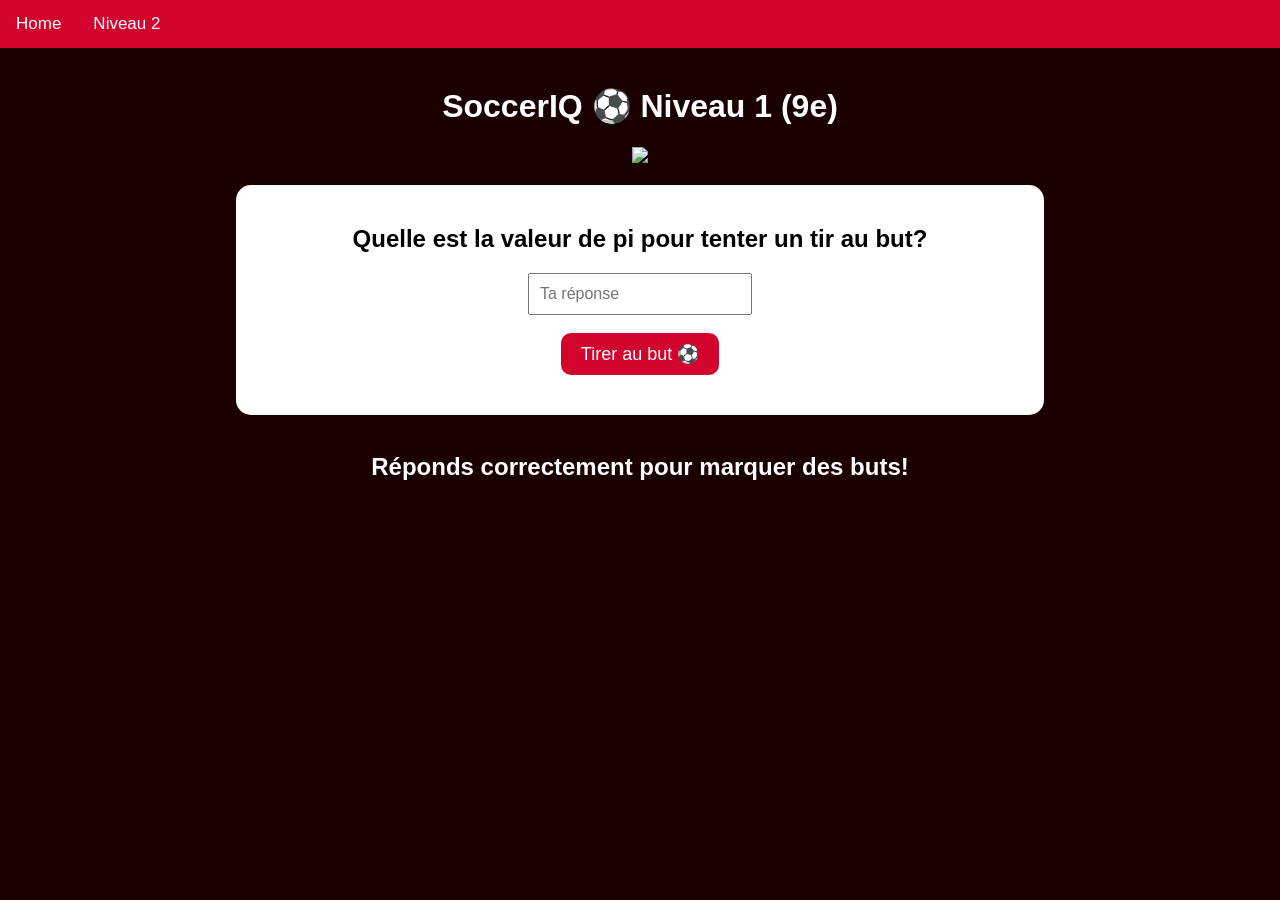
==== Level/Level1.html @ bc74145f "Rename Level 1 to Level1.html" ====
<!DOCTYPE html>
<html>

<head>
<meta charset="UTF-8">
<title>SoccerIQ - Niveau 1</title>

<style>

body {
  margin: 0;
  font-family: Arial, Helvetica, sans-serif;
  background-color: #1A0000;
  color: white;
  text-align: center;
}

.topnav {
  overflow: hidden;
  background-color: #D2042D;
}

.topnav a {
  float: left;
  color: white;
  padding: 14px 16px;
  text-decoration: none;
  font-size: 17px;
}

.topnav a:hover {
  background-color: white;
  color: black;
}

.quizBox {
  background-color: white;
  color: black;
  width: 60%;
  margin: auto;
  padding: 20px;
  border-radius: 15px;
}

button {
  background-color: #D2042D;
  color: white;
  border: none;
  padding: 10px 20px;
  font-size: 18px;
  border-radius: 10px;
  cursor: pointer;
}

button:hover {
  background-color: #8B0000;
}

input {
  padding: 10px;
  font-size: 16px;
}

.question {
  display: none;
}

.active {
  display: block;
}

</style>

<script>

let currentQuestion = 0;
let score = 0;

const quizQuestions = [
{
  question: "Quelle est la valeur de pi pour tenter un tir au but? ",
  answer: "3,14"
},
{
  question: "Si une voiture conduit a 300km dans 5 heures. C’est quoi leur vitesse moyenne par heur?",
  answer: "60 km/h"
},
{
  question: "Toute les angles d’un triangle est égale a :",
  answer: "180 degré"
},
{
  question: "Un magasin vend une chemise avec une réduction de 20 %. Si le prix initial était de 50 $, quel serait le prix de vente ?",
  answer: "40$"
},
{
  question: "Quel pays a gagné la Coupe du Monde 2022 ?",
  answer: "argentine"
}
];

function startGame() {
  showQuestion();
}

function showQuestion() {

  if(currentQuestion < quizQuestions.length) {

    document.getElementById("question").innerHTML =
      quizQuestions[currentQuestion].question;

    document.getElementById("reponse").value = "";

    document.getElementById("resultat").innerHTML = "";
  }
  else {

    let message = "Ton score final : " + score + "/" + quizQuestions.length + "<br><br>";

    if(score == 5) {
      message += "Excellent joueur! Clique sur niveau 2";
    }
    else if(score >= 3) {
      message += "Bon travail! Clique sur niveau 2";
    }
    else {
      message += "Continue à pratiquer! Clique sur niveau 2";
    }

    document.getElementById("quiz").innerHTML =
      "<h2>" + message + "</h2>";
  }
}

function verifierReponse() {

  let userAnswer =
    document.getElementById("reponse").value.toLowerCase().trim();

  let correctAnswer =
    quizQuestions[currentQuestion].answer.toLowerCase();

  if(userAnswer == correctAnswer) {

    score++;

    document.getElementById("resultat").innerHTML =
      "✅ Bonne réponse!";
  }
  else {

    document.getElementById("resultat").innerHTML =
      " Mauvaise réponse! La bonne réponse était : " +
      quizQuestions[currentQuestion].answer;
  }

  currentQuestion++;

  setTimeout(showQuestion, 1500);
}

</script>

</head>

<body onload="startGame()">

<!-- Navigation -->
<div class="topnav">
  <a href="index.html">Home</a>
  <a href="Level2.html">Niveau 2</a>
</div>

<br>

<h1>SoccerIQ ⚽ Niveau 1 (9e)</h1>

<!-- Logo -->
<img src="Image/SoccerIQlogo.png" width="25%">

<br><br>

<!-- Quiz -->
<div class="quizBox" id="quiz">

  <h2 id="question"></h2>

  <input type="text" id="reponse" placeholder="Ta réponse">

  <br><br>

  <button onclick="verifierReponse()">
    Tirer au but ⚽
  </button>

  <h2 id="resultat"></h2>

</div>

<br>

<h2>Réponds correctement pour marquer des buts!</h2>

</body>

</html>

<!--Lien:https://developer.mozilla.org/en-US/docs/Web/JavaScript/Guide/Functions?utm_source=chatgpt.com-->
<!-- Lien:https://developer.mozilla.org/en-US/docs/Web/API/Window/setTimeout -->
<!-- Lien:https://developer.mozilla.org/en-US/docs/Web/JavaScript/Reference/Global_Objects/Array/forEach?utm_source=chatgpt.com -->
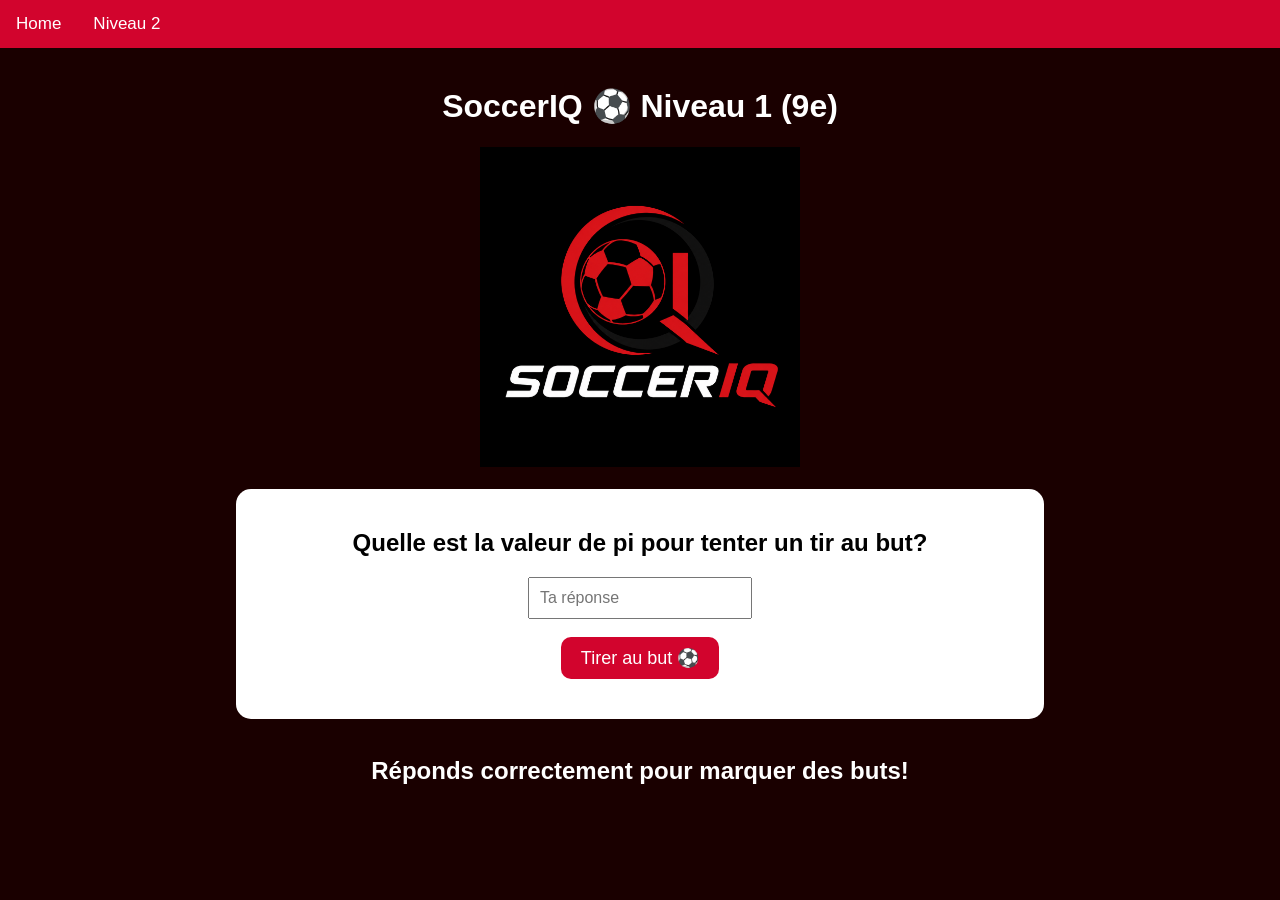
==== commit f099e1aa: "Update Level1.html" ====
--- a/Level/Level1.html
+++ b/Level/Level1.html
@@ -177,7 +177,7 @@
 <h1>SoccerIQ ⚽ Niveau 1 (9e)</h1>
 
 <!-- Logo -->
-<img src="Image/SoccerIQlogo.png" width="25%">
+<img src="..\image\SoccerIQlogo.png" width="25%">
 
 <br><br>
 
